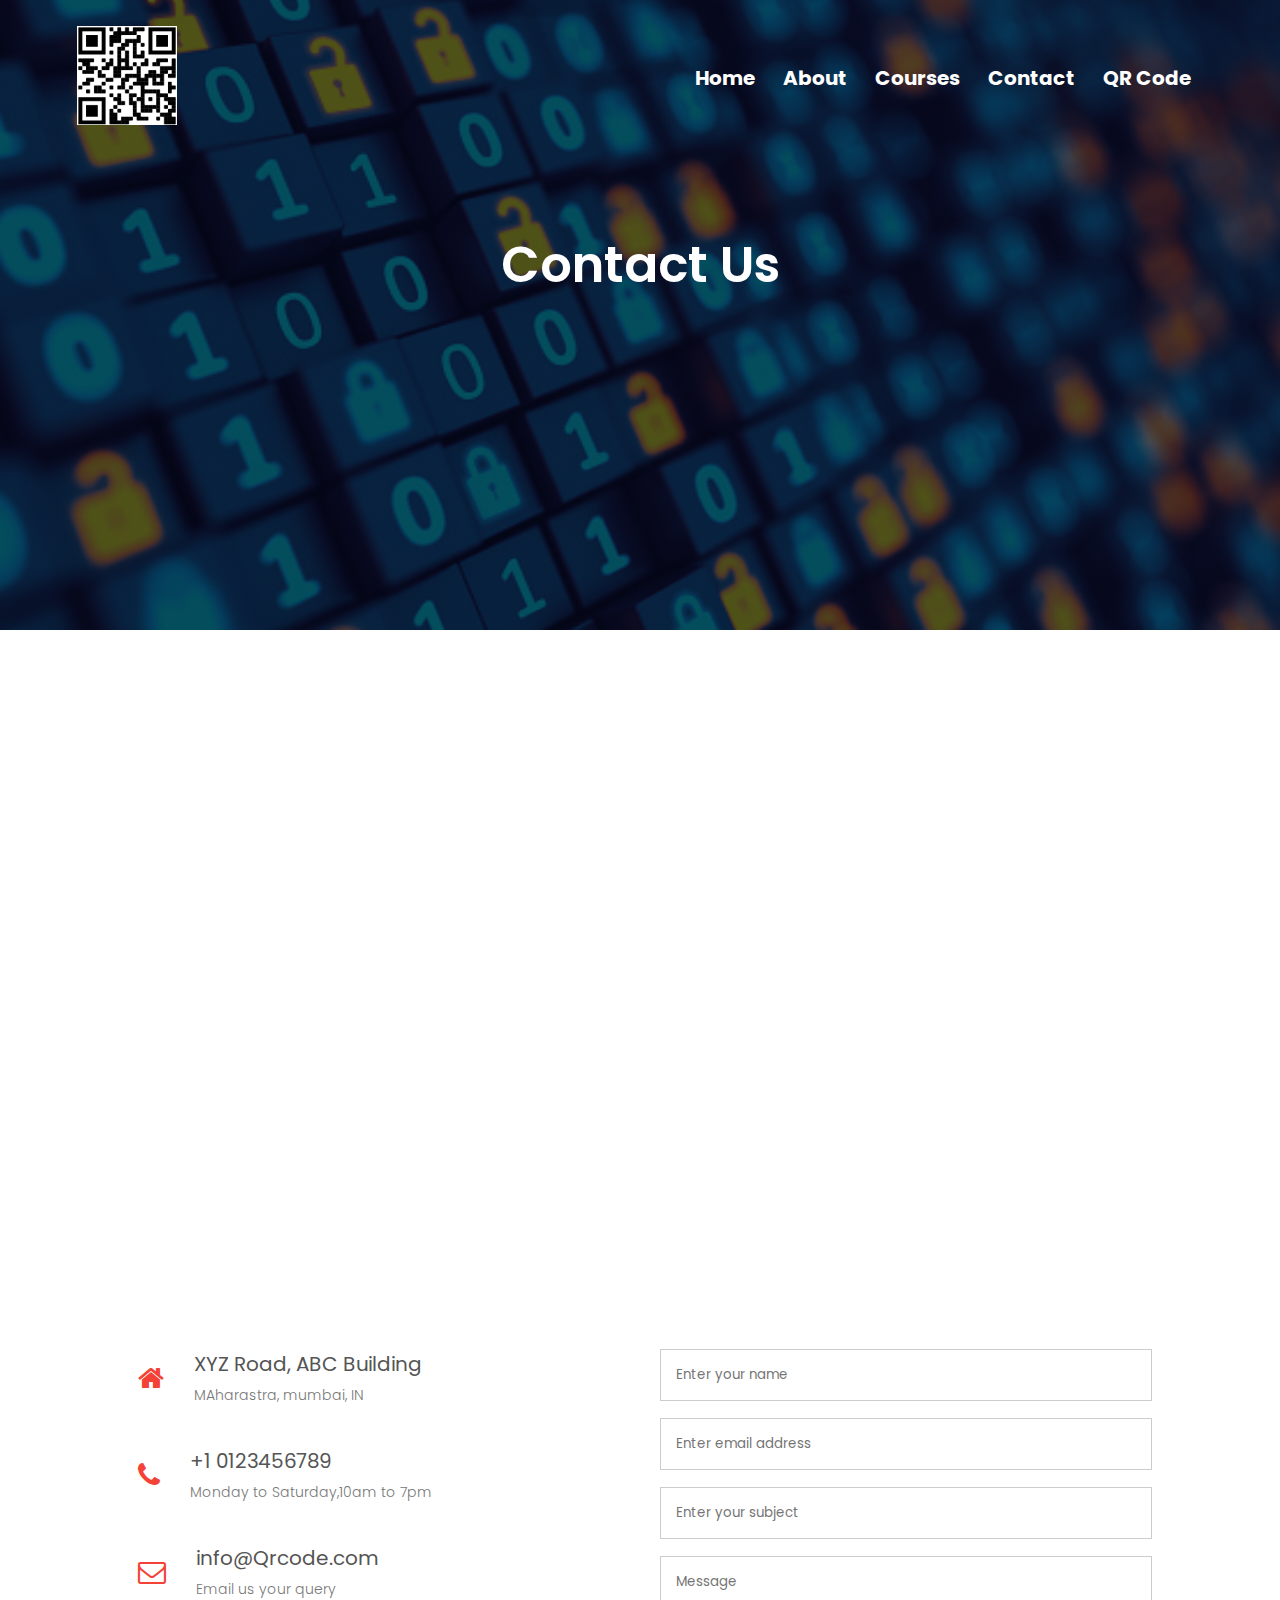
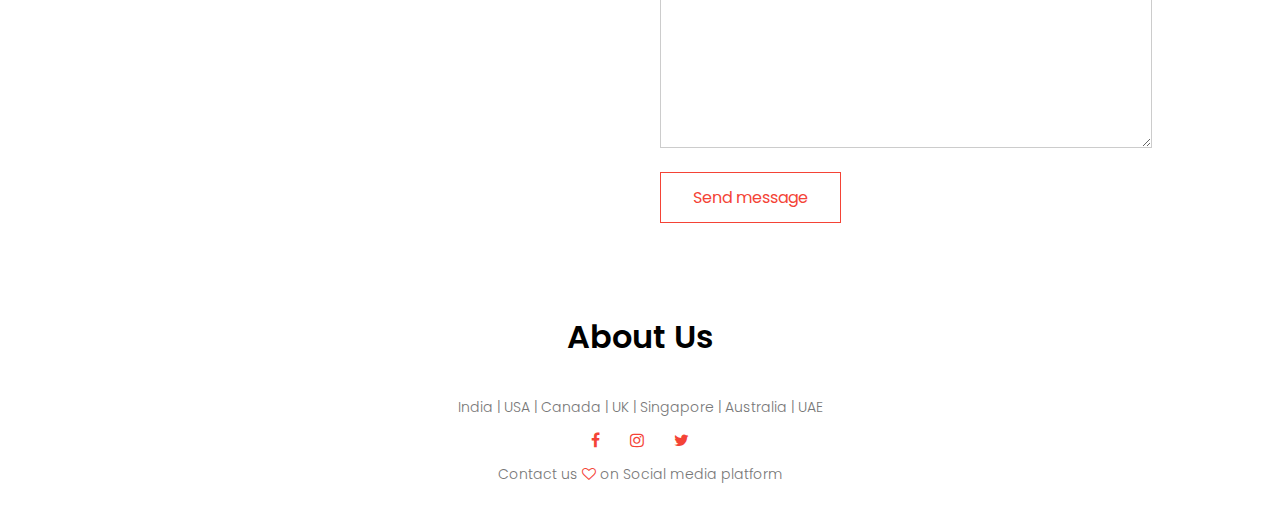
==== contact.html @ 3f213ff7 "Add files via upload" ====
<!DOCTYPE html>
<html>
    <head>
        <meta name="viewport" content="with=device-width, initial-scale=1.0">
        <title>Responsive Website </title>
        <link rel="stylesheet" href="style.css">
        <link rel="preconnect" href="https://fonts.googleapis.com">
<link rel="preconnect" href="https://fonts.gstatic.com" crossorigin>
<link href="https://fonts.googleapis.com/css2?family=Poppins:wght@200;700&display=swap" rel="stylesheet">
<link rel="stylesheet" href="https://stackpath.bootstrapcdn.com/font-awesome/4.7.0/css/font-awesome.min.css">
    </head>

    <body>

   <section class="sub-header">
    <nav>
        <a href="index.html"> <img src="qt.png"></a>
        <div class="nav-links" id="navLinks">
            <i class="fa fa-times" onclick="hideMenu()"></i>
            <ul>
                <li><a href="index.html"><strong>Home</strong></a></li>
                <li><a href="about.html"><strong>About</strong></a></li>
                <li><a href="courses.html"><strong>Courses</strong></a></li>
             
                <li><a href="contact.html"><strong>Contact</strong></a></li>
                <li><a href="qr.html"><strong>QR Code</strong></a></li>
            </ul>
        </div>
        <i class="fa fa-bars" onclick="showMenu()"></i>
    </nav>
   <h1> Contact Us </h1>

   </section>


<!-----------contact us---------->

<section class="location">
    <iframe src="https://www.google.com/maps/embed?pb=!1m18!1m12!1m3!1d482632.80357887835!2d72.60097961428164!3d19.0826880956584!2m3!1f0!2f0!3f0!3m2!1i1024!2i768!4f13.1!3m3!1m2!1s0x3be7c6306644edc1%3A0x5da4ed8f8d648c69!2sMumbai%2C%20Maharashtra!5e0!3m2!1sen!2sin!4v1675781125601!5m2!1sen!2sin" width="600" height="450" style="border:0;" allowfullscreen="" loading="lazy" referrerpolicy="no-referrer-when-downgrade"></iframe>
</section>



<section class="contact-us">
    <div class="row">
        <div class="contact-col">
            <div>
                <i class="fa fa-home"></i>
                <span>
                    <h5>XYZ Road, ABC Building </h5>
                    <p>MAharastra, mumbai, IN</p>
                </span>
            </div>

            <div>
                <i class="fa fa-phone"></i>
                <span>
                    <h5>+1 0123456789</h5>
                    <p>Monday to Saturday,10am to 7pm</p>
                </span>
            </div>

            <div>
                <i class="fa fa-envelope-o"></i>
                <span>
                    <h5>info@Qrcode.com </h5>
                    <p>Email us your query</p>
                </span>
            </div>

        </div>
        <div class="contact-col">
            <form action="form-handler.php"  method="post">
                <input type="text" name="name" placeholder="Enter your name "required>
                <input type="email" name="email"  placeholder="Enter email address "required>
                <input type="text" name="subject" placeholder="Enter your subject "required>
                <textarea rows="8" name="message" placeholder="Message"required></textarea>
                <button type="submit" class="hero-btn red-btn">Send message</button>
            </form>
        </div>
    </div>
</section>

<!-------footer------>

<section class="footer">
    <h4>About Us</h4>
    <p>India | USA | Canada | UK | Singapore | Australia | UAE</p>
<div class="icons">
    <a class="loginfb" href="https://www.facebook.com/"><i class="fa fa-facebook"></i></a>
    
    <a class="logininsta" href="https://www.instagram.com/"><i class="fa fa-instagram"></i></a>
    <a class="logintwitter" href="https://www.twitter.com/"> <i class="fa fa-twitter"></i></a>
</div>
<p>Contact us <i class="fa fa-heart-o"></i> on Social media platform </p>
</section>












   <!--------JavaScript for Toggle Menu------->
   <script> 
   var navLinks = document.getElementById("navLinks")
   function showMenu(){
      navLinks.style.right = "0";
   }

    function hideMenu(){
    navLinks.style.right = "-200px";
   }
</script>
    </body>
    </html>
---- style.css ----
*{
    margin: 0;
    padding: 0;
    font-family: 'Poppins', sans-serif;
    box-sizing: border-box;
}
.header{
    min-height: 105vh;
    width: 100%;
    background-image: linear-gradient(rgba(4,9,30,0.7),rgba(4,9,30,0.7)), url('p.jpg');
    background-position: center;
    background-size: cover;
    position: relative;
}    
nav{
    display: flex;
    padding: 2% 6%;
    justify-content: space-between;
    align-items: center;
}
nav img{
    width: 100px;
   
}
.nav-links{
    flex: 1;
    text-align: right;

}
.nav-links ul li {
        list-style: none;
        display: inline-block;
        padding: 8px 12px;
        position: relative;
}
.nav-links ul li a{
    color: #fff;
    text-decoration: none;
    font-size: 20px;
}
.nav-links ul li::after{
    content:'';
    width: 0%;
    height: 2px;
    background: #f44336;
    display:block;
    margin: auto;


}
.nav-links ul li:hover::after{
    width: 100%;
}
.text-box{
    width: 90%;
    color: #fff;
    position: absolute;
    top: 50%;
    left: 50%;
    transform: translate(-50%,-50%);
    text-align: center;

}

.text-box h1{
    font-size: 59px;
    margin-top: 100px;

}
.text-box p{
    margin: 0 0 40px;
    font-size: 17px;
    color: #fff;
}
.hero-btn{
    display: inline-block;
    text-decoration: none;
    color: #fff;
    border: 1px solid #fff;
    padding: 12px 32px;
    font-size: 16px;
    background: transparent;
    position: relative;
    cursor: pointer;
}
.hero-btn:hover{
      border: 1px solid #f44336;
      background: #f44336;
      transition: 1s;

}
nav .fa{
    display: none;
}
@media (max-width: 700px){
    .text-box h1{
        font-size: 20px;
    }
    .nav-links ul li{
        display: block;
    }
    .nav-links{
        position: fixed;
        background: #f44336;
        height: 100vh;
        width: 200px;
        top: 0;
        right: -200px;
        text-align: left;
        z-index: 2;
        transition: 1s;

    }
    
nav .fa{
    display: block;
    color: #fff;
    margin: 10px;
    font-size: 22px;
    cursor: pointer;
}
.nav-links ul{
    padding: 30px;
}
}
/*----- course -----*/

.course{
    width: 80%;
    margin: auto;
    text-align: center;
    padding-top: 80px;
   
}
h1{
    font-size: 32px;
    font-weight: 600;

}
p{
    color:#777;
    font-size: 14px;
    font-weight: 300;
    line-height: 22px;
    padding: 10px;
}
.row{
    margin-top: 10%;
    display: flex;
    justify-content: space-between;
}
.course-col{
         flex-basis: 31%;
         background: #fff3f3;
         border-radius: 10px;
         margin-bottom: 5%;
         padding: 20px 12px;
         box-sizing: border-box;
         transition: 0.5s;
}
h3{
    text-align: center;
    font-weight: 600;
    margin:10px 0;
}
.course-col:hover{
    box-shadow: 0 0 20px 0px rgba(0,0,0,0.2);
}

@media (max-width: 700px){
    .row{
        flex-direction: column;

    }
}
/*------ campus ----------*/

.campus{
    width: 80%;
    margin: auto;
    text-align: center;
    padding-top: 40px;
}

.campus-col{
    flex-basis: 32%;
    border-radius: 10px;
    margin-bottom: 20px;
    position: relative;
    overflow: hidden;
}
.campus-col img{
     width: 100%;
    height: 100%;
    display: block;

}
.layer{
    background: transparent;
    height: 100%;
    width: 100%;
    position: absolute;
    top: 0;
    left: 0;
    transition: 0.5s;
}
.layer:hover{
background: rgba(0,0,0,0.7);

}
.layer h3{
    width: 100%;
    font-weight: 500;
    color: #fff;
    font-size: 26px;
    bottom: 0;
    left: 50%;
    transform: translateX(-50%);
    position: absolute;
    opacity: 0;
    transition: 0.5s;
}

.layer:hover h3{
     bottom: 49%;
     opacity: 1;
}

/*--------- facilities --------*/

.facilities{
    width: 80%;
    margin: auto;
    text-align: center;
    padding-top: 50px;
}

.facilities-col{
    flex-basis: 31%;
    border-radius: 10px;
    margin-bottom: -5%;
    text-align: left;
}

.facilities-col img{
    width: 100%;
    height:50%;
    border-radius: 10px;
}
.facilities-col p{
    padding: 0;

}

.facilities-col h3{
    margin-top: 16px;
    margin-bottom: 15px;
    text-align: left;
}

/*----- testimonials ------*/

.testimonials{
    width: 80%;
    margin: auto;
    padding-top: 0;
    text-align: center;
    

}

.testimonial-col{
    flex-basis: 44%;
    border-radius: 10px;
    margin-bottom: 5%;
    text-align: left;
    background: #fff3f3;
    padding: 25px;
    cursor: pointer;
    display: flex;

}

.testimonial-col img{
    height: 40px;
    margin-left: 5px;
    margin-right: 30px;
    border-radius: 50%;
}
.testimonial-col p{
    padding: 0;
}
.testimonial-col h3{
    margin-top: 15px;
    text-align: left;
}
.testimonial-col .fa{
    color: #f44336;
}
@media(max-width: 700px){
    .testimonial-col img{
        margin-left: 0;
        margin-right: 15px;
    }
}

/*----------Call to action -------*/

.cta{
    margin: 100px auto;
    width: 80%;
    background-image: linear-gradient(rgba(0,0,0,0.7),rgba(0,0,0,0.7)),url('m.webp');
background-position: center;
background-size: cover;
border-radius: 10px;
text-align: center;
padding: 100px 0;
}

.cta h1{
    color: #fff;
    margin-bottom: 40px;
    padding: 0;
}

.cta h1{

color: #fff;
margin-bottom: 40px;
padding: 0;

}

@media(max-width: 700px){
    .ctah1{
        font-size: 24px;
    }
}
/*------footer-------*/

.footer{
    width: 100%;
    text-align: center;
    padding: 30px 0;


}

.footer h4{
    margin-bottom: 25px;
    margin-top: 30px;
    font-weight: 600;
    font-size: 32px;
}

.icons .fa{
    color: #f44336;
    margin: 0 13px;
    cursor: pointer;
    padding: 0;
}

.fa-heart-o{
    color: #f44336;
}

/*--------- about us page -----*/

.sub-header{
    height: 70vh;
    width: 100%;
    background-image: linear-gradient(rgba(4,9,30,0.7),rgba(4,9,30,0.7)),url('et.jpg');
     background-position: center;
     background-size: cover;
     text-align:center;
     color: #fff;
     
}

.sub-header h1{
    margin-top: 70px;
    font-size: 50px;
}

.about-us{
    width: 80%;
    margin: auto;
    padding-top: 80px;
    padding-bottom: 50px;


}

.about-col{
    flex-basis: 48%;
    padding: 30px 2px;
    margin-bottom: -90%;
}
.about-col img{
    width: 100%;
  
}
.about-col h1{
    padding-top: 0;
}

.about-col p{
    padding: 15px 0 25px;
}
.red-btn{
    border: 1px solid #f44336;
    background: transparent;
    color: #f44336;
}

.red-btn:hover{
    color: #fff;
}

/*------blog-content-------*/


.blog-content{
    width: 80%;
    margin: auto;
    padding: 60px 0;

}

.blog-left{
    flex-basis: 65%;
}

.blog-left img{
       width: 80%;
       height: 30%;
}

.blog-left h2{
    color: #222;
    font-weight: 600;
    margin: 30px 0;
}
.blog-left p{
    color: #999;
    padding: 0;
}

.blog-right{
    flex-basis: 32%;
}

.blog-right h3{
    background: #f44336;
    color: #fff;
    padding: 7px 0;
    font-size: 16px;
    margin-bottom: 20px;
}

.blog-right div{
    display: flex;
    align-items: center;
    justify-content: space-between;
    color: #555;
    padding: 8px;
    box-sizing: border-box;
}

.comment-box{
    border: 1px solid #ccc;
    margin: 50px 0;
    padding: 10px 20px;
}

.comment-box h3{
    text-align: left;

}
.comment-form input, .comment-form textarea{
    width: 100%;
    padding: 10px;
    margin: 15px 0;
    box-sizing: border-box;
border: none;
     outline: none;
     background: #f0f0f0;

}

.comment-form button{
    margin: 10px 0;
}

@media(max-width: 700px){
    .sub-header h1{
        font-size: 24px;
    }
}

/*--------contact us page------*/

.location{
    width: 80%;
    margin: auto;
    padding: 80px 0;
}

.location iframe{
    width: 100%;
}

.contact-us{
    width: 80%;
    margin: auto;
}

.contact-col{
    flex-basis: 48%;
    margin-bottom: 30px;
}

.contact-col div{
    display: flex;
    align-items: center;
    margin-bottom: 40px;

}
.contact-col div .fa{

    font-size: 28px;
    color: #f44336;
    margin: 10px;
    margin-right: 30px;
}
.contact-col div p{
    padding: 0;
}
.contact-col div h5{
    font-size: 20px;
    margin-bottom: 5px;
    color: #555;
    font-weight: 400;
}

.contact-col input, .contact-col textarea{
    width: 100%;
    padding: 15px;
    margin-bottom: 17px;
    outline: none;
    border: 1px solid #ccc;
    box-sizing: border-boxs;
}

/*-------qr generator page------*/


.about-us{
    width: 80%;
    margin: auto;
    padding-top: 80px;
    padding-bottom: 50px;
    margin-bottom: 80%;
}




.container{
    width: 400px;
    padding: 25px 35px;
    position: absolute;
    top: 110%;
    left: 50%;
    transform: translate(-50%,-50%);
    background: #f5f2f2;
    border-radius: 10px;
    margin-bottom: 50px;
}
.container p{
    font-weight: 600;
    font-size: 22px;
    margin-bottom: 15px;
    text-align: center;
    color: #48240d;

}

.container input{
    width: 100%;
    height: 50px;
    border: 1px solid #ea5f49;
    outline: 0;
    padding: 15px;
    margin: 10px 0 20px;
    border-radius: 5px;
}
.container button{
    width: 100%;
    height: 50px;
    background: #ca7139;
    color: #ece2e2;
    border: 0;
    outline: 0;
    border-radius: 5px;
    box-shadow: 0 10px 10px rgba(0, 0, 0, 0.1);
    cursor: pointer;
    margin: 20px 0;
    font-weight: 500;
    font-size: 22px;

}

#imgBox{
    width: 200px;
    border-radius: 5px;
    max-height: 0;
    overflow: hidden;
    transition: max-height 1s;
}
#imgBox img{
    width: 100%;
    padding: 10px;

}
#imgBox.show-img{
    max-height: 300px;
    margin: 10px auto;
    border: 1px solid #d1d1d1;
}
.error{
    animation: shake 0.1s linear 10s;
}
@keyframes shake{
    0%{
        transform: translateX(0);
    }
    25%{
        transform: translateX(-2px);
    }
    50%{
        transform: translateX(0);
    }
    75%{
        transform: translateX(2px);
    }
    100%{
        transform: translateX(0);
    }
}
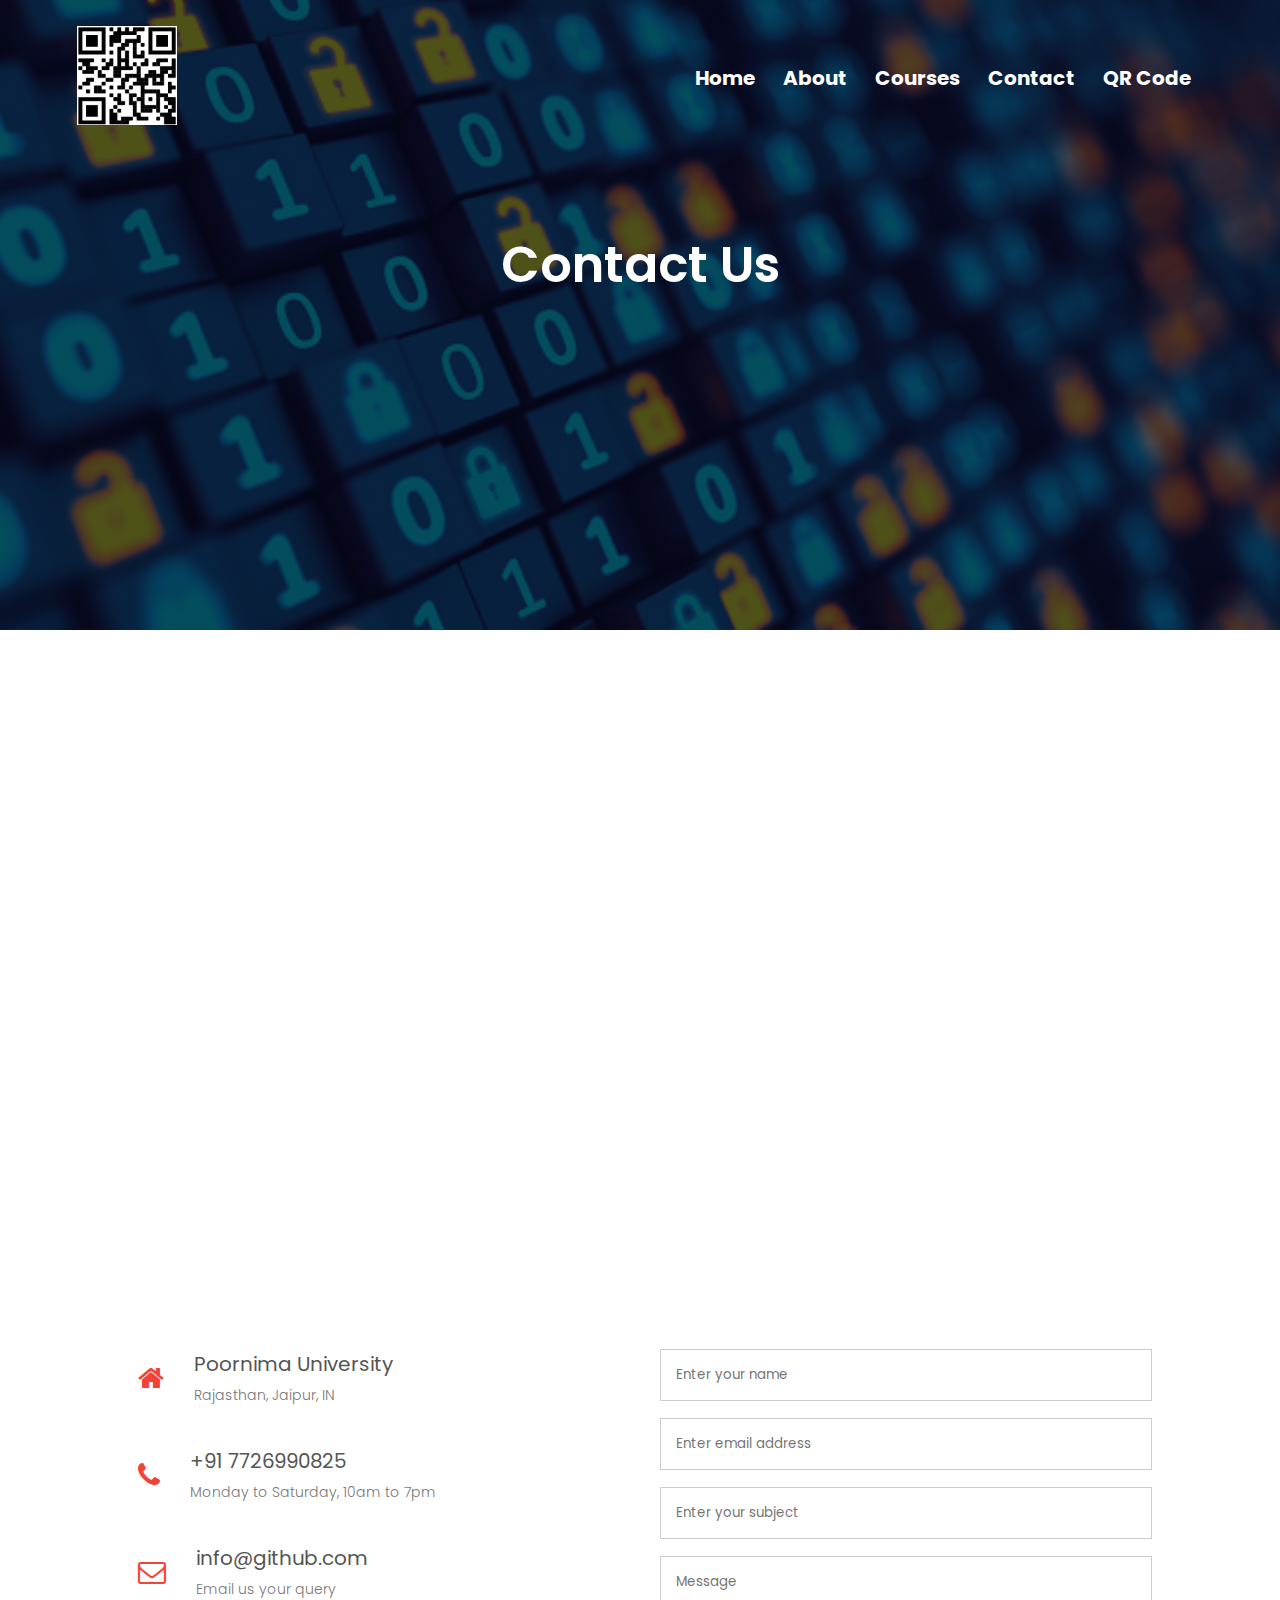
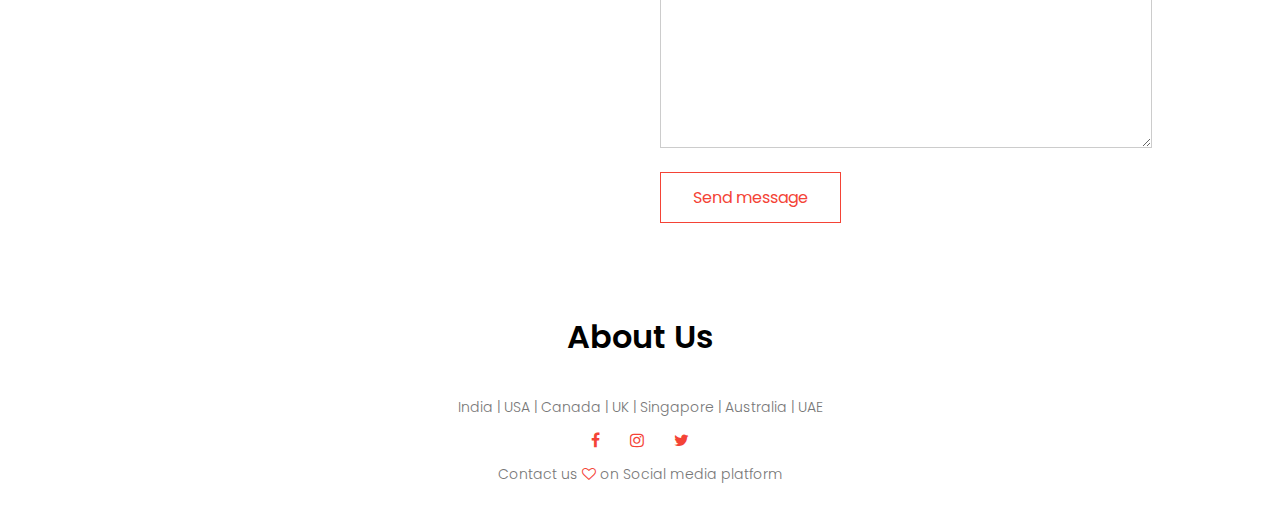
==== commit c9e1600f: "Update contact.html" ====
--- a/contact.html
+++ b/contact.html
@@ -36,7 +36,7 @@
 <!-----------contact us---------->
 
 <section class="location">
-    <iframe src="https://www.google.com/maps/embed?pb=!1m18!1m12!1m3!1d482632.80357887835!2d72.60097961428164!3d19.0826880956584!2m3!1f0!2f0!3f0!3m2!1i1024!2i768!4f13.1!3m3!1m2!1s0x3be7c6306644edc1%3A0x5da4ed8f8d648c69!2sMumbai%2C%20Maharashtra!5e0!3m2!1sen!2sin!4v1675781125601!5m2!1sen!2sin" width="600" height="450" style="border:0;" allowfullscreen="" loading="lazy" referrerpolicy="no-referrer-when-downgrade"></iframe>
+  <iframe src="https://www.google.com/maps/embed?pb=!1m18!1m12!1m3!1d3561.8946791250805!2d75.8748295142787!3d26.779626972255272!2m3!1f0!2f0!3f0!3m2!1i1024!2i768!4f13.1!3m3!1m2!1s0x396dc9d5c3d68749%3A0xa227c3f0db21d4fc!2sPoornima%20University!5e0!3m2!1sen!2sin!4v1675868491750!5m2!1sen!2sin" width="600" height="450" style="border:0;" allowfullscreen="" loading="lazy" referrerpolicy="no-referrer-when-downgrade"></iframe>
 </section>
 
 
@@ -47,23 +47,23 @@
             <div>
                 <i class="fa fa-home"></i>
                 <span>
-                    <h5>XYZ Road, ABC Building </h5>
-                    <p>MAharastra, mumbai, IN</p>
+                    <h5>Poornima University </h5>
+                    <p>Rajasthan, Jaipur, IN</p>
                 </span>
             </div>
 
             <div>
                 <i class="fa fa-phone"></i>
                 <span>
-                    <h5>+1 0123456789</h5>
-                    <p>Monday to Saturday,10am to 7pm</p>
+                    <h5>+91 7726990825</h5>
+                    <p>Monday to Saturday, 10am to 7pm</p>
                 </span>
             </div>
 
             <div>
                 <i class="fa fa-envelope-o"></i>
                 <span>
-                    <h5>info@Qrcode.com </h5>
+                    <h5>info@github.com</h5>
                     <p>Email us your query</p>
                 </span>
             </div>
@@ -118,4 +118,4 @@
    }
 </script>
     </body>
-    </html>+    </html>
